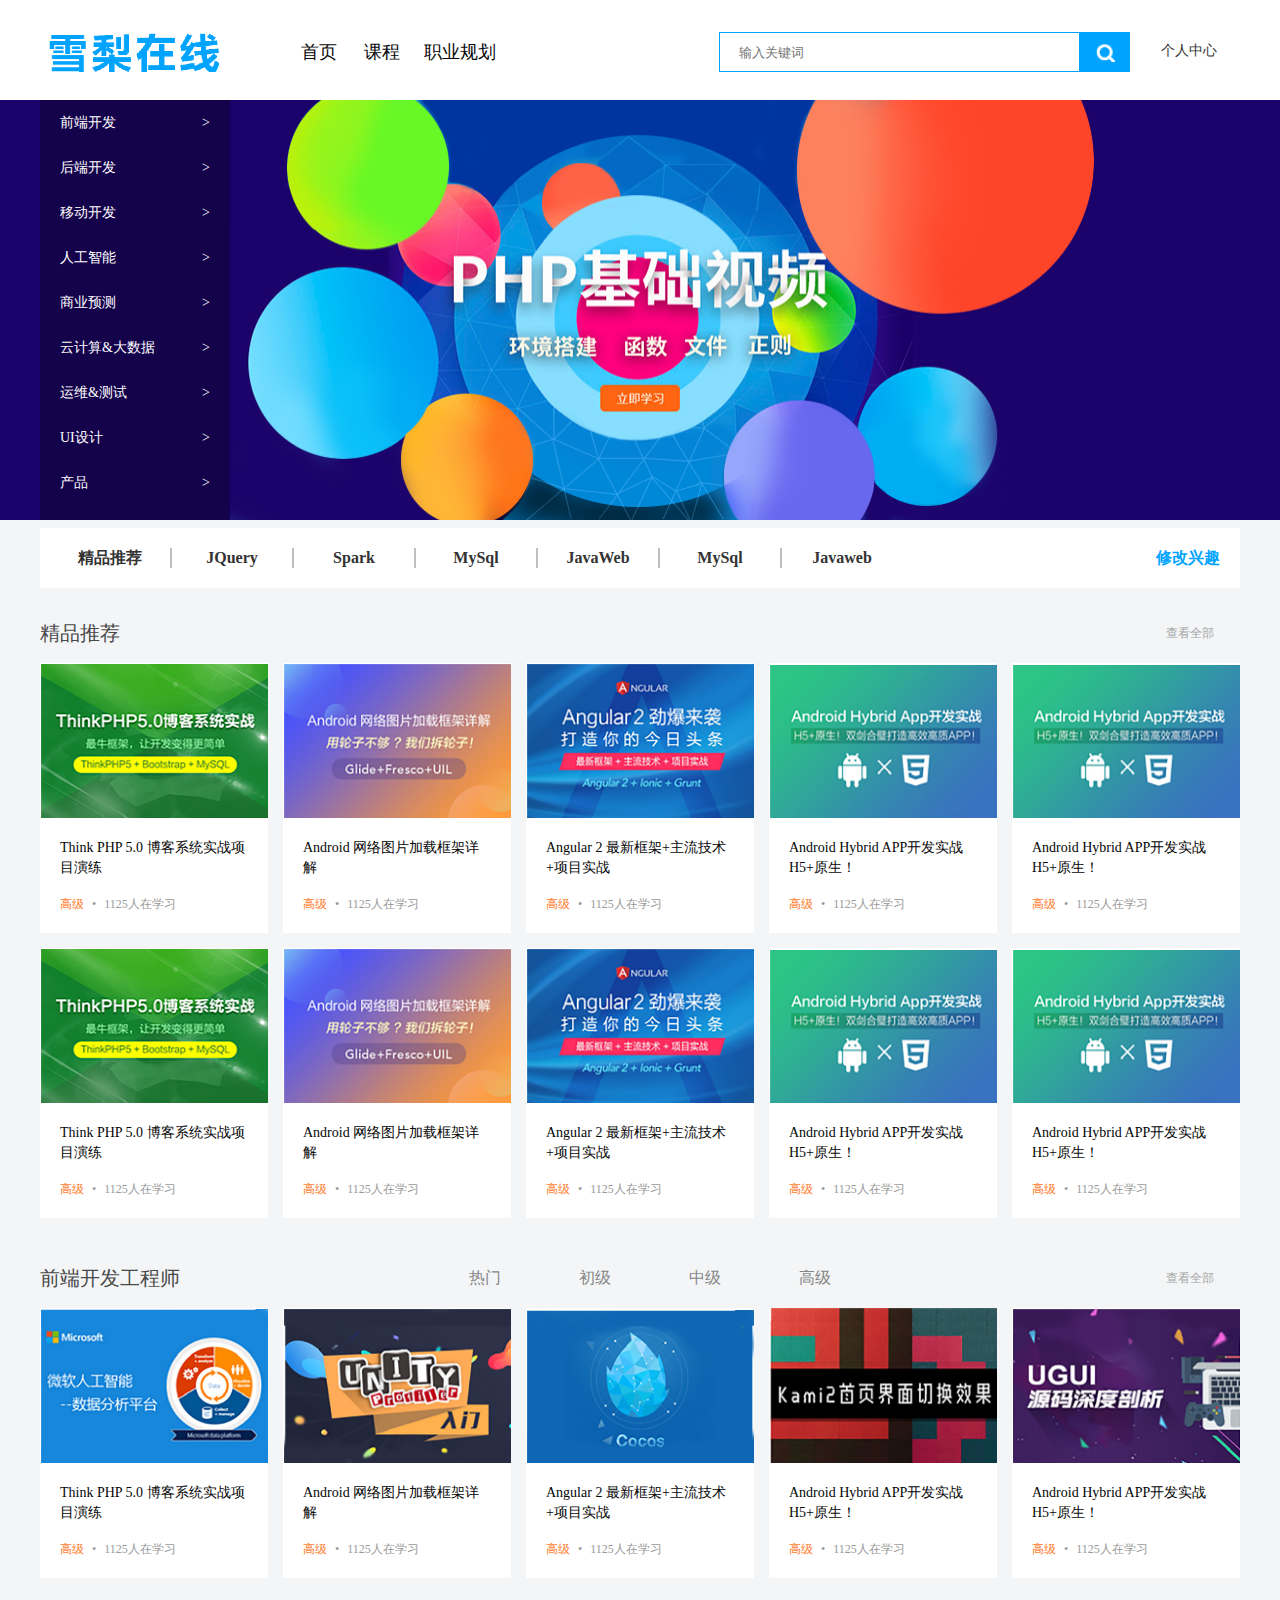
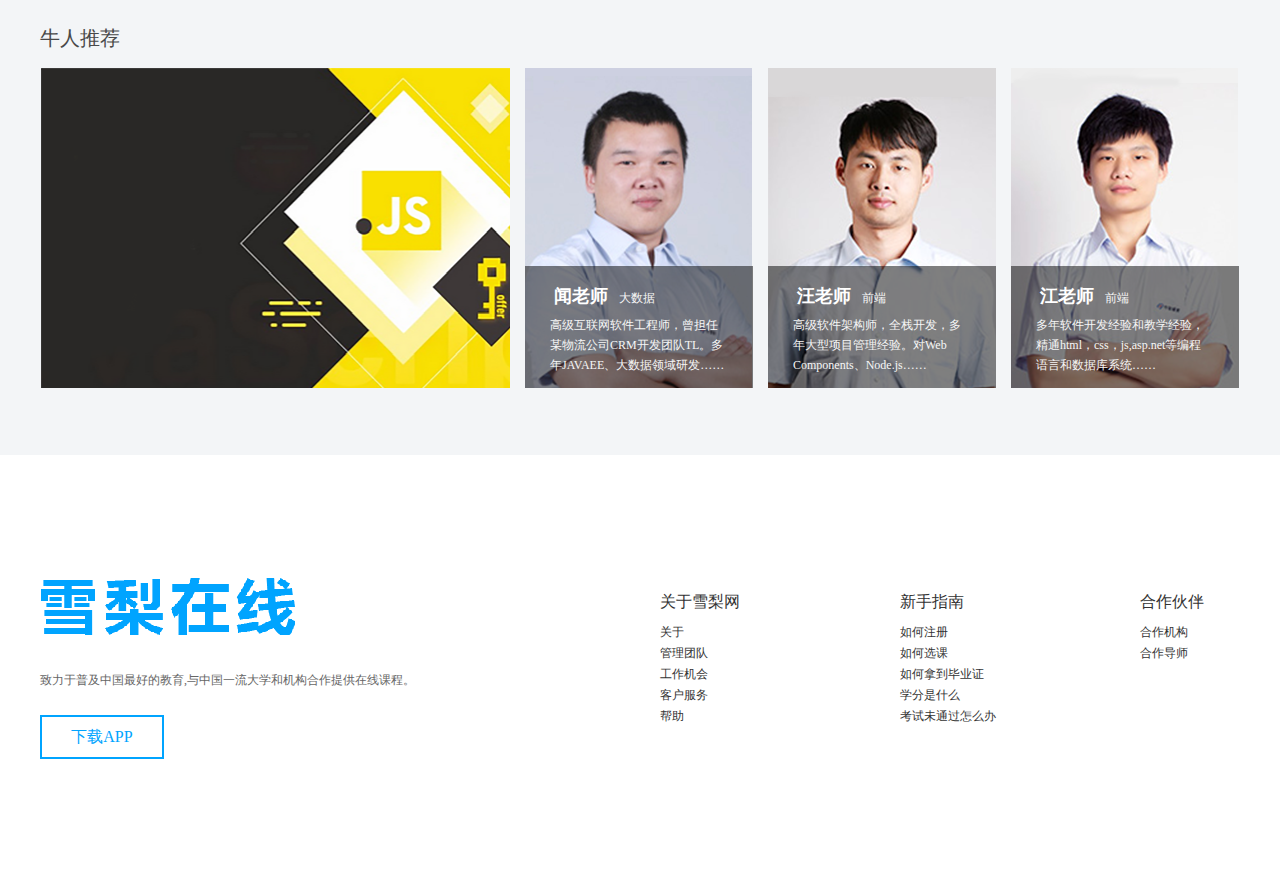
==== Xuelizaixian/xueli.html @ af0760c4 "1" ====
<!DOCTYPE html>
<html lang="zh">
<head>
	<meta charset="UTF-8">
	<title>雪梨在线</title>
	<link rel="stylesheet" href="css/normalize.css">
    <link rel="stylesheet" href="css/1.css">
</head>
<body>
	<div id = "header" class = "clearfix">
		<div class = "img">
			<img src="png/雪梨在线.png">
		</div>
		<div class = "nav">
			<ul class="clearfix">
				<li><a href="#">首页</a></li>
				<li><a href="#">课程</a></li>
				<li><a href="#">职业规划</a></li>
			</ul>
		</div>
		<div class = "img-two">
			<form class="input">
    		<input type="text" class="input_text" placeholder="输入关键词">
    		<input type="submit" value="" class="search"><a href="#"></a>
    	</form>
		</div>
		<div class = "word">
			<a href="#">
			个人中心</a>
		</div>
	</div>
	<div id = "banner" class="clearfix">
		<div id = "the-center">
			<div id = "the-left">
				<div class = "part clearfix">
					<a href = "#">
						<div class = "left">前端开发</div>
						<div class = "right">></div>
					</a>
				</div>
				<div class = "part clearfix">
					<a href = "#">
						<div class = "left">后端开发</div>
						<div class = "right">></div>
					</a>
				</div>
				<div class = "part clearfix">
					<a href = "#">
						<div class = "left">移动开发</div>
						<div class = "right">></div>
					</a>
				</div>
				<div class = "part clearfix">
					<a href = "#">
						<div class = "left">人工智能</div>
						<div class = "right">></div>
					</a>
				</div>
				<div class = "part clearfix">
					<a href = "#">
						<div class = "left">商业预测</div>
						<div class = "right">></div>
					</a>
				</div>
				<div class = "part clearfix">
					<a href = "#">
						<div class = "left">云计算&大数据</div>
						<div class = "right">></div>
					</a>
				</div>
				<div class = "part clearfix">
					<a href = "#">
						<div class = "left">运维&测试</div>
						<div class = "right">></div>
					</a>
				</div>
				<div class = "part clearfix">
					<a href = "#">
						<div class = "left">UI设计</div>
						<div class = "right">></div>
					</a>
				</div>
				<div class = "part clearfix">
					<a href = "#">
						<div class = "left">产品</div>
						<div class = "right">></div>
					</a>
				</div>
			</div>
		</div>
	</div>
	<div id = "main">
		<div class = "top clearfix">
			<ul>
				<li><a herf = "#">精品推荐</a></li>
				<li><a herf = "#">JQuery</a></li>
				<li><a herf = "#">Spark</a></li>
				<li><a herf = "#">MySql</a></li>
				<li><a herf = "#">JavaWeb</a></li>
				<li><a herf = "#">MySql</a></li>
				<li><a herf = "#">Javaweb</a></li>
			</ul>
			<div class = "word">
				修改兴趣
			</div>
		</div>
		<div class = "top-one clearfix">
			<div class = "the-left">
				精品推荐
			</div>
			<div class = "the-right">
				查看全部
			</div>
		</div>
		<div class = "con-one">
			<ul>
				<li class="clearfix">
					<div class = "img">
						<img width="228px" height="155px" src="png/jing1.png" >
					</div>
					<div class = "middle">
						Think PHP 5.0 博客系统实战项目演练     
					</div>
					<div class = "bottom">
						<span style="color:rgba(255,124,45,1);">高级</span><span style="margin: 0 8px;">•</span>1125人在学习
					</div>
				</li>
				<li class="clearfix">
					<div class = "img">
						<img width="228px" height="155px" src="png/jing2.png" >
					</div>
					<div class = "middle">
						Android 网络图片加载框架详解     
					</div>
					<div class = "bottom">
						<span style="color:rgba(255,124,45,1);">高级</span><span style="margin: 0 8px;">•</span>1125人在学习
					</div>
				</li>
				<li class="clearfix">
					<div class = "img">
						<img width="228px" height="155px" src="png/jing3.png" >
					</div>
					<div class = "middle">
						Angular 2 最新框架+主流技术+项目实战       
					</div>
					<div class = "bottom">
						<span style="color:rgba(255,124,45,1);">高级</span><span style="margin: 0 8px;">•</span>1125人在学习
					</div>
				</li>
				<li class="clearfix">
					<div class = "img">
						<img width="228px" height="155px" src="png/jing45.png" >
					</div>
					<div class = "middle">
						Android Hybrid APP开发实战 H5+原生！    
					</div>
					<div class = "bottom">
						<span style="color:rgba(255,124,45,1);">高级</span><span style="margin: 0 8px;">•</span>1125人在学习
					</div>
				</li>
				<li class="clearfix">
					<div class = "img">
						<img width="228px" height="155px" src="png/jing45.png" >
					</div>
					<div class = "middle">
						Android Hybrid APP开发实战 H5+原生！    
					</div>
					<div class = "bottom">
						<span style="color:rgba(255,124,45,1);">高级</span><span style="margin: 0 8px;">•</span>1125人在学习
					</div>
				</li>
			</ul>
		</div>
		<div class = "con-one">
			<ul>
				<li class="clearfix">
					<div class = "img">
						<img width="228px" height="155px" src="png/jing1.png" >
					</div>
					<div class = "middle">
						Think PHP 5.0 博客系统实战项目演练     
					</div>
					<div class = "bottom">
						<span style="color:rgba(255,124,45,1);">高级</span><span style="margin: 0 8px;">•</span>1125人在学习
					</div>
				</li>
				<li class="clearfix">
					<div class = "img">
						<img width="228px" height="155px" src="png/jing2.png" >
					</div>
					<div class = "middle">
						Android 网络图片加载框架详解     
					</div>
					<div class = "bottom">
						<span style="color:rgba(255,124,45,1);">高级</span><span style="margin: 0 8px;">•</span>1125人在学习
					</div>
				</li>
				<li class="clearfix">
					<div class = "img">
						<img width="228px" height="155px" src="png/jing3.png" >
					</div>
					<div class = "middle">
						Angular 2 最新框架+主流技术+项目实战       
					</div>
					<div class = "bottom">
						<span style="color:rgba(255,124,45,1);">高级</span><span style="margin: 0 8px;">•</span>1125人在学习
					</div>
				</li>
				<li class="clearfix">
					<div class = "img">
						<img width="228px" height="155px" src="png/jing45.png" >
					</div>
					<div class = "middle">
						Android Hybrid APP开发实战 H5+原生！    
					</div>
					<div class = "bottom">
						<span style="color:rgba(255,124,45,1);">高级</span><span style="margin: 0 8px;">•</span>1125人在学习
					</div>
				</li>
				<li class="clearfix">
					<div class = "img">
						<img width="228px" height="155px" src="png/jing45.png" >
					</div>
					<div class = "middle">
						Android Hybrid APP开发实战 H5+原生！    
					</div>
					<div class = "bottom">
						<span style="color:rgba(255,124,45,1);">高级</span><span style="margin: 0 8px;">•</span>1125人在学习
					</div>
				</li>
			</ul>
		</div>
		<div class = "top-two">
			<div class = "the-left">
				前端开发工程师
			</div>
			<div class="center">
				<ul>
					<li><a href = "#">热门</a></li>
					<li><a href = "#">初级</a></li>
					<li><a href = "#">中级</a></li>
					<li><a href = "#">高级</a></li>
				</ul>
			</div>
			<div class="the-right"> 
				查看全部
			</div>
		</div>
		<div class = "con-one">
			<ul>
				<li class="clearfix">
					<div class = "img">
						<img width="228px" height="155px" src="png/qian1.png" >
					</div>
					<div class = "middle">
						Think PHP 5.0 博客系统实战项目演练     
					</div>
					<div class = "bottom">
						<span style="color:rgba(255,124,45,1);">高级</span><span style="margin: 0 8px;">•</span>1125人在学习
					</div>
				</li>
				<li class="clearfix">
					<div class = "img">
						<img width="228px" height="155px" src="png/qian2.png" >
					</div>
					<div class = "middle">
						Android 网络图片加载框架详解     
					</div>
					<div class = "bottom">
						<span style="color:rgba(255,124,45,1);">高级</span><span style="margin: 0 8px;">•</span>1125人在学习
					</div>
				</li>
				<li class="clearfix">
					<div class = "img">
						<img width="228px" height="155px" src="png/qian3.png" >
					</div>
					<div class = "middle">
						Angular 2 最新框架+主流技术+项目实战       
					</div>
					<div class = "bottom">
						<span style="color:rgba(255,124,45,1);">高级</span><span style="margin: 0 8px;">•</span>1125人在学习
					</div>
				</li>
				<li class="clearfix">
					<div class = "img">
						<img width="228px" height="155px" src="png/qian4.png" >
					</div>
					<div class = "middle">
						Android Hybrid APP开发实战 H5+原生！    
					</div>
					<div class = "bottom">
						<span style="color:rgba(255,124,45,1);">高级</span><span style="margin: 0 8px;">•</span>1125人在学习
					</div>
				</li>
				<li class="clearfix">
					<div class = "img">
						<img width="228px" height="155px" src="png/qian5.png" >
					</div>
					<div class = "middle">
						Android Hybrid APP开发实战 H5+原生！    
					</div>
					<div class = "bottom">
						<span style="color:rgba(255,124,45,1);">高级</span><span style="margin: 0 8px;">•</span>1125人在学习
					</div>
				</li>
			</ul>
		</div>
		<div class = "top-two">
			<div class = "the-left">
				牛人推荐
			</div>
		</div>
		<div class = "con-two clearfix">
			<div class = "img">
				<img  width="470px" height="320px" src="png/biyeji.png" >
			</div>
			<div class = "men">
				<img src="png/niu1.png" >
				<div class = "seat clearfix">
					<div class = "word">
						闻老师
					</div>
					<div class="word-two">
						大数据
					</div>
					<div class = "word-three">
						高级互联网软件工程师，曾担任某物流公司CRM开发团队TL。多年JAVAEE、大数据领域研发……
					</div>
				</div>
			</div>
			<div class = "men">
				<img src="png/niu2.png" >
				<div class = "seat clearfix">
					<div class = "word">
						汪老师
					</div>
					<div class="word-two">
						前端
					</div>
					<div class = "word-three">
						高级软件架构师，全栈开发，多年大型项目管理经验。对Web Components、Node.js……
					</div>
				</div>
			</div>
			<div class = "men">
				<img src="png/niu3.png" >
				<div class = "seat clearfix">
					<div class = "word">
						江老师
					</div>
					<div class="word-two">
						前端
					</div>
					<div class = "word-three">
						多年软件开发经验和教学经验，精通html，css，js,asp.net等编程语言和数据库系统……
					</div>
				</div>
			</div>
		</div>
	</div>
	<div id = "footer">
		<div class = "left">
			<div clss = "img">
				<img src="png/雪梨在线.png" >
			</div>
			<div class = "middle">
				致力于普及中国最好的教育,与中国一流大学和机构合作提供在线课程。
			</div>
			<div class = "bottom">
				下载APP
			</div>
		</div>
		<div class = "right">
			<div class = "top">
				关于雪梨网
			</div>
			<div class = "bottom"><a href="#">关于</a></div>
			<div class = "bottom"><a href="#">管理团队</a></div>
			<div class = "bottom"><a href="#">工作机会</a></div>
			<div class = "bottom"><a href="#">客户服务</a></div>
			<div class = "bottom"><a href="#">帮助</a></div>
		</div>
		<div class = "right">
			<div class = "top">
				新手指南
			</div>
			<div class = "bottom"><a href="#">如何注册</a></div>
			<div class = "bottom"><a href="#">如何选课</a></div>
			<div class = "bottom"><a href="#">如何拿到毕业证</a></div>
			<div class = "bottom"><a href="#">学分是什么</a></div>
			<div class = "bottom"><a href="#">考试未通过怎么办</a></div>
		</div>
		<div class = "right">
			<div class = "top">
				合作伙伴
			</div>
			<div class = "bottom"><a href="#">合作机构</a></div>
			<div class = "bottom"><a href="#">合作导师</a></div>
		</div>
	</div>
</body>
</html>
---- Xuelizaixian/css/1.css ----
#header{
	width: 1200px;
	height: 100px;
	margin: 0 auto;
}
#header img{
	width: 170px;
	height: 39px;
	float: left;
	margin-top: 33px;
	margin-right:70px;
	margin-left: 9px;
}
#header .nav{
	width:310px;
	height: 43px;
	float: left;
	margin-top: 32px;
}
#header .nav li{
	width: 60px;
	height: 40px;
	float: left;
	margin-right: 3px;
	text-align: center;
	line-height: 40px;
}
#header .nav li:last-of-type{
	width: 90px;
}
#header .nav a{
	font-size:18px;
	font-family:Microsoft YaHei;
	font-weight:400;
	color:rgba(5,5,5,1);
}
#header .nav li:hover{
	border-bottom:2px solid #00A4FF ;
}
#header .img-two{
   margin-left: 120px;
	width: 411px;
	height: 40px;
	float: left;
	margin-top:32px;
}
input{
    width: 340px;
    border: 1px solid #00A4FF;
    height: 38px;
    float: left;
    background-repeat: no-repeat;
    background-size: 25px;
    background-position:5px center;
    padding:0 0 0 19px;
    line-height:center;
}
#header .search{
    width: 50px;
    height: 40px;
    float: right;
    background:#00A4FF url(../png/search.png)
    	no-repeat center;
    background-size:19px 19px;
    text-align: center;
    line-height:center;
    cursor: pointer;
}
#header .word{
	float: left;
	width:60px;
	height:12px;
	font-size:14px;
	font-family:Microsoft YaHei;
	font-weight:400;
	color:rgba(102,102,102,1);
	margin-left: 31px;
	margin-top: 42px;
}
#banner {
	height:420px;
	background:#1C036C  url(../png/banner2.png)
		no-repeat center;
	background-size:1200px 420px;
}
#the-center{
	width: 1200px;
	height: 420px;
	margin:0 auto;
}
#the-left{
	width:190px;
	height: 420px;
	float: left;
	background-color: #14024B;
}
#the-left .part{
	width: 190px;
	height: 45px;
	line-height: 45px;
}
#the-left .part a{
	font-size:14px;
	font-family:Microsoft YaHei;
	font-weight:400;
	color:white;
}
#the-left .part:hover a{
	color: #00A4FF;
}
#the-left a .left{
	height: 45px;
	line-height: 45px;
	float: left;
	margin-left: 20px;
}
#the-left a .right{
	height: 45px;
	line-height: 45px;
	float: right;
	margin-right: 20px;
}
#main{
	width: 100%;
	height: 1527px;
	background-color: #F3F5F7;
	padding-top:8px ;
}
#main .top{
	width: 1200px;
	height: 60px;
	margin: 0 auto;
	background-color: #FFFFFF;
}
#main .top li{
	text-align: center;
	width: 120px;
	height: 20px;
	line-height: 20px;
	float: left;
	margin-top: 20px;
	border-left: 2px solid #BFBFBF ;
}
#main .top li a{
	font-size:16px;
	font-family:Microsoft YaHei;
	font-weight:bold;
}
#main .top li:hover{
	color: #00A4FF;
	cursor: pointer;
}
#main .top li:first-of-type{
	border: none;
	margin-left: 10px;
}
#main .top .word{
	float: right;
	height:60px;
	line-height: 60px;
	font-size:16px;
	margin-right: 20px;
	font-family:Microsoft YaHei;
	font-weight:bold;
	color:rgba(0,164,255,1);
}
#main .top-one{
	width: 1200px;
	margin: 0 auto;
	margin-top: 15px;
	height: 60px;
	line-height: 60px;
}
#main .top-one .the-left{
	height: 60px;
	float: left;
	line-height: 60px;
	font-size:20px;
	font-family:Microsoft YaHei;
	font-weight:400;
	color:rgba(73,73,73,1);
}
#main .top-one .the-right{
	float: right;
	width: 100px;
	text-align: center;
	height: 60px;
	line-height: 60px;
	font-size:12px;
	font-family:Microsoft YaHei;
	font-weight:400;
	color:rgba(165,165,165,1);
}
#main .con-one{
	width: 1200px;
	height: 285px;
	margin: 0 auto;
}
#main .con-one li{
	float: left;
	width: 228px;
	height: 270px;
	background-color: #FFFFFF;
	margin-right: 15px;
	margin-bottom: 15px;
}
#main .con-one li:last-of-type{
	margin-right: 0;
}
#main .con-one li:hover{
	width:228px;
	height:270px;
	box-shadow:0px 2px 5px 0px rgba(118,118,118,0.5);
	cursor: pointer;
}
#main .con-one .img{
	width: 228px;
	height: 155px;
}
#main .con-one .middle{
	float: left;
	width: 185px;
	margin-left: 20px;
	font-size:14px;
	margin-top: 20px;
	font-family:Microsoft YaHei;
	font-weight:400;
	color:rgba(5,5,5,1);
	line-height:20px;
}
#main .con-one .bottom{
	float: left;
	width: 180px;
	margin-left: 20px;
	margin-top: 18px;
	font-size:12px;
	font-family:Microsoft YaHei;
	font-weight:400;
	color: #999999;
}
#main .top-two{
	width: 1200px;
	margin: 0 auto;
	margin-top: 15px;
	height: 60px;
	line-height: 60px;
}
#main .top-two .the-left{
	height: 60px;
	float: left;
	line-height: 60px;
	font-size:20px;
	font-family:Microsoft YaHei;
	font-weight:400;
	color:rgba(73,73,73,1);
}
#main .top-two .center{
	width: 440px;
	height: 60px;
	float: left;
	margin-left: 250px;
	text-align: center;
}
#main .top-two .center li{
	width: 110px;
	height: 60px;
	float: left;
	line-height: 60px;
	text-align: center;
}
#main .top-two .center li:hover a{
	color: #00A4FF;
}
#main .top-two .center a{
	font-size:16px;
	font-family:Microsoft YaHei;
	font-weight:400;
	color:#868686;
}
#main .top-two .the-right{
	float: right;
	width: 100px;
	text-align: center;
	height: 60px;
	line-height: 60px;
	font-size:12px;
	font-family:Microsoft YaHei;
	font-weight:400;
	color:rgba(165,165,165,1);
}
#main .con-two{
	width: 1200px;
	height: 320px;
	margin: 0 auto;
}
#main .con-two .img{
	float: left;
}
#main .men{
	width: 228px;
	height: 320px;
	float: left;
	margin-left: 15px;
	position: relative;
}
#main .con-two:hover{
	cursor: pointer;
}
#main .con-two .men .seat{
	top:198px;
	background: rgba(0,0,0,0.5);
	width: 228px;
	height: 122px;
	position: absolute;
}
#main .men .seat .word{
	width: 65px;
	height: 18px;
	float: left;
	margin-left: 29px;
	margin-top: 21px;
	font-size:18px;
	font-family:Microsoft YaHei;
	font-weight:bold;
	color:rgba(255,255,255,1);
	line-height:18px;
}
#main .seat .word-two{
	width: 45px;
	height: 20px;
	float: left;
	margin-top: 24px;
	font-size:12px;
	font-family:Microsoft YaHei;
	font-weight:400;
	color:#F6F6F6;
}
#main .seat .word-three{
	float: left;
	margin-left: 25px;
	width:175px;
	height:53px;
	font-size:12px;
	font-family:Microsoft YaHei;
	font-weight:400;
	color:#F6F6F6;
	line-height:20px;
	margin-top: 5px;
}
#footer{
	width: 1200px;
	height: 160px;
	margin: 0 auto;
	margin-top: 122px;
	margin-bottom: 140px;
}
#footer .left{
	width: 380px;
	height: 160px;
	float: left;
	margin-right: 100px;
}
#footer .left .img{
	width: 380px;
	height: 40px;
}
#footer .left .middle{
	float: left;
	margin-top: 32px;
	margin-bottom: 32px;
	width: 100%;
	height:12px;
	font-size:12px;
	font-family:SimSun;
	font-weight:400;
	color:rgba(102,102,102,1);
	line-height:18px;
}
#footer .left .bottom{
	float: left;
	width:120px;
	height:40px;
	font-size:16px;
	font-family:Microsoft YaHei;
	font-weight:400;
	color:rgba(0,164,255,1);
	line-height:40px;
	text-align: center;
	border: #00A4FF solid 2px;
}
#footer .right{
	width: 100px;
	height: 160px;
	float: left;
	margin-left: 140px;
}
#footer .right .top{
	width: 100%;
	height: 45px;
	font-size:16px;
	font-family:Microsoft YaHei;
	font-weight:400;
	color:rgba(51,51,51,1);
	line-height:50px;
}
#footer .right .bottom{
	width:100%;
	height:21px;
	font-size:12px;
	font-family:SimSun;
	font-weight:400;
	line-height:21px;
}
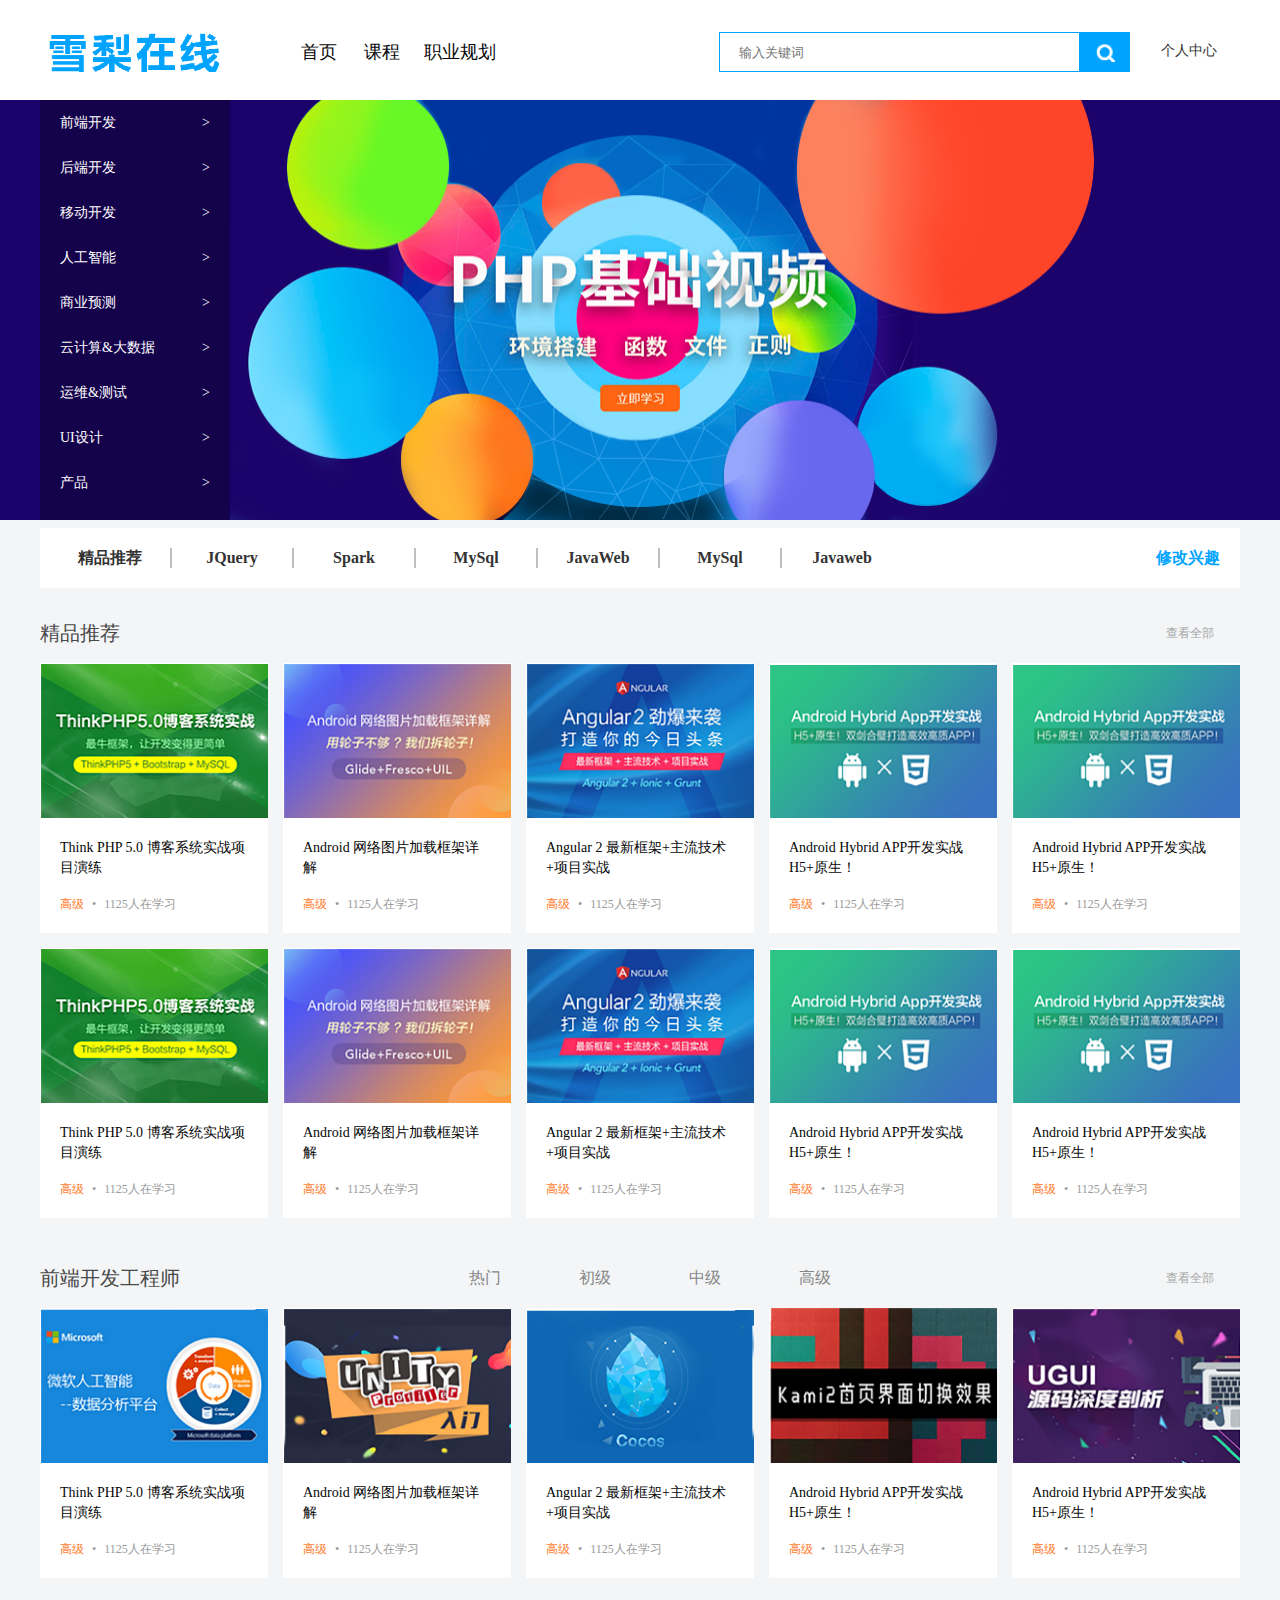
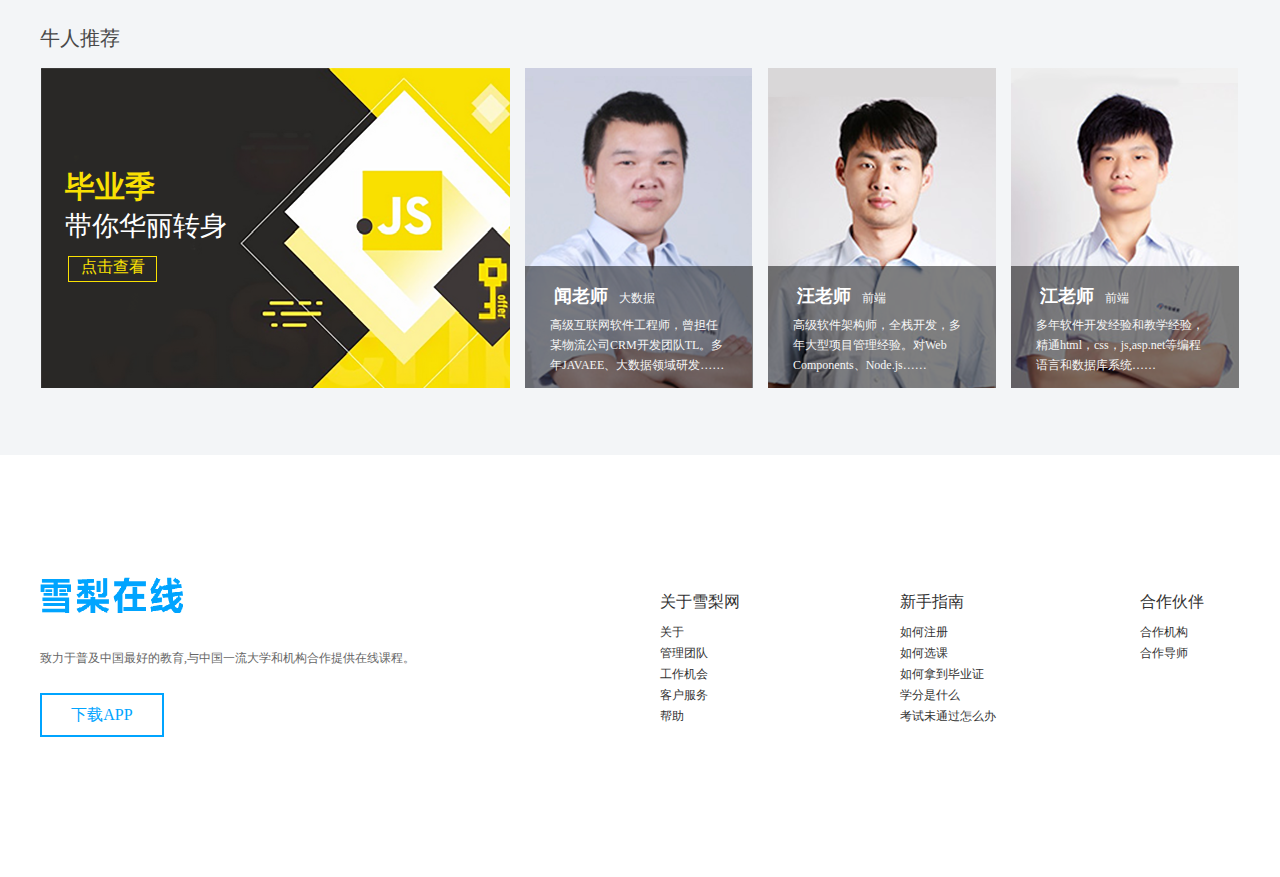
==== commit 327ea62f: "2" ====
--- a/Xuelizaixian/xueli.html
+++ b/Xuelizaixian/xueli.html
@@ -312,7 +312,11 @@
 		</div>
 		<div class = "con-two clearfix">
 			<div class = "img">
-				<img  width="470px" height="320px" src="png/biyeji.png" >
+				<p class="bi">毕业季</p>
+				<p class="dai">带你华丽转身</p>
+				<div class="dian">
+					<p>点击查看</p>
+				</div>
 			</div>
 			<div class = "men">
 				<img src="png/niu1.png" >
@@ -361,7 +365,7 @@
 	<div id = "footer">
 		<div class = "left">
 			<div clss = "img">
-				<img src="png/雪梨在线.png" >
+				<img src="png/雪梨在线.png" width="143px" height="36px" >
 			</div>
 			<div class = "middle">
 				致力于普及中国最好的教育,与中国一流大学和机构合作提供在线课程。
--- a/Xuelizaixian/css/1.css
+++ b/Xuelizaixian/css/1.css
@@ -294,7 +294,35 @@
 	margin: 0 auto;
 }
 #main .con-two .img{
-	float: left;
+	width: 470px;
+	height: 320px;
+	float: left;
+	background-image: url(../png/biyeji.png);
+}
+#main .con-two .img .bi{
+	font-family: MicrosoftYaHei-Bold;
+	padding-top: 99px;
+	padding-left: 25px;
+	font-size:30px;
+	font-weight:bold;
+	color:#F9E003;                           
+}
+#main .con-two .img .dai{
+	font-family: MicrosoftYaHei YaHei;
+	font-size:27px;
+	padding-left: 25px;
+	color:#FFFFFF;
+}
+#main .con-two .img .dian{
+	width: 87px;
+	height: 24px;
+	border:1px solid #F9E103;
+	margin-left: 28px;
+	margin-top: 12px;
+	line-height: center;
+	text-align: center;
+	font-family:Microsoft YaHei;
+	color:#F9E003;
 }
 #main .men{
 	width: 228px;
@@ -360,10 +388,6 @@
 	float: left;
 	margin-right: 100px;
 }
-#footer .left .img{
-	width: 380px;
-	height: 40px;
-}
 #footer .left .middle{
 	float: left;
 	margin-top: 32px;
